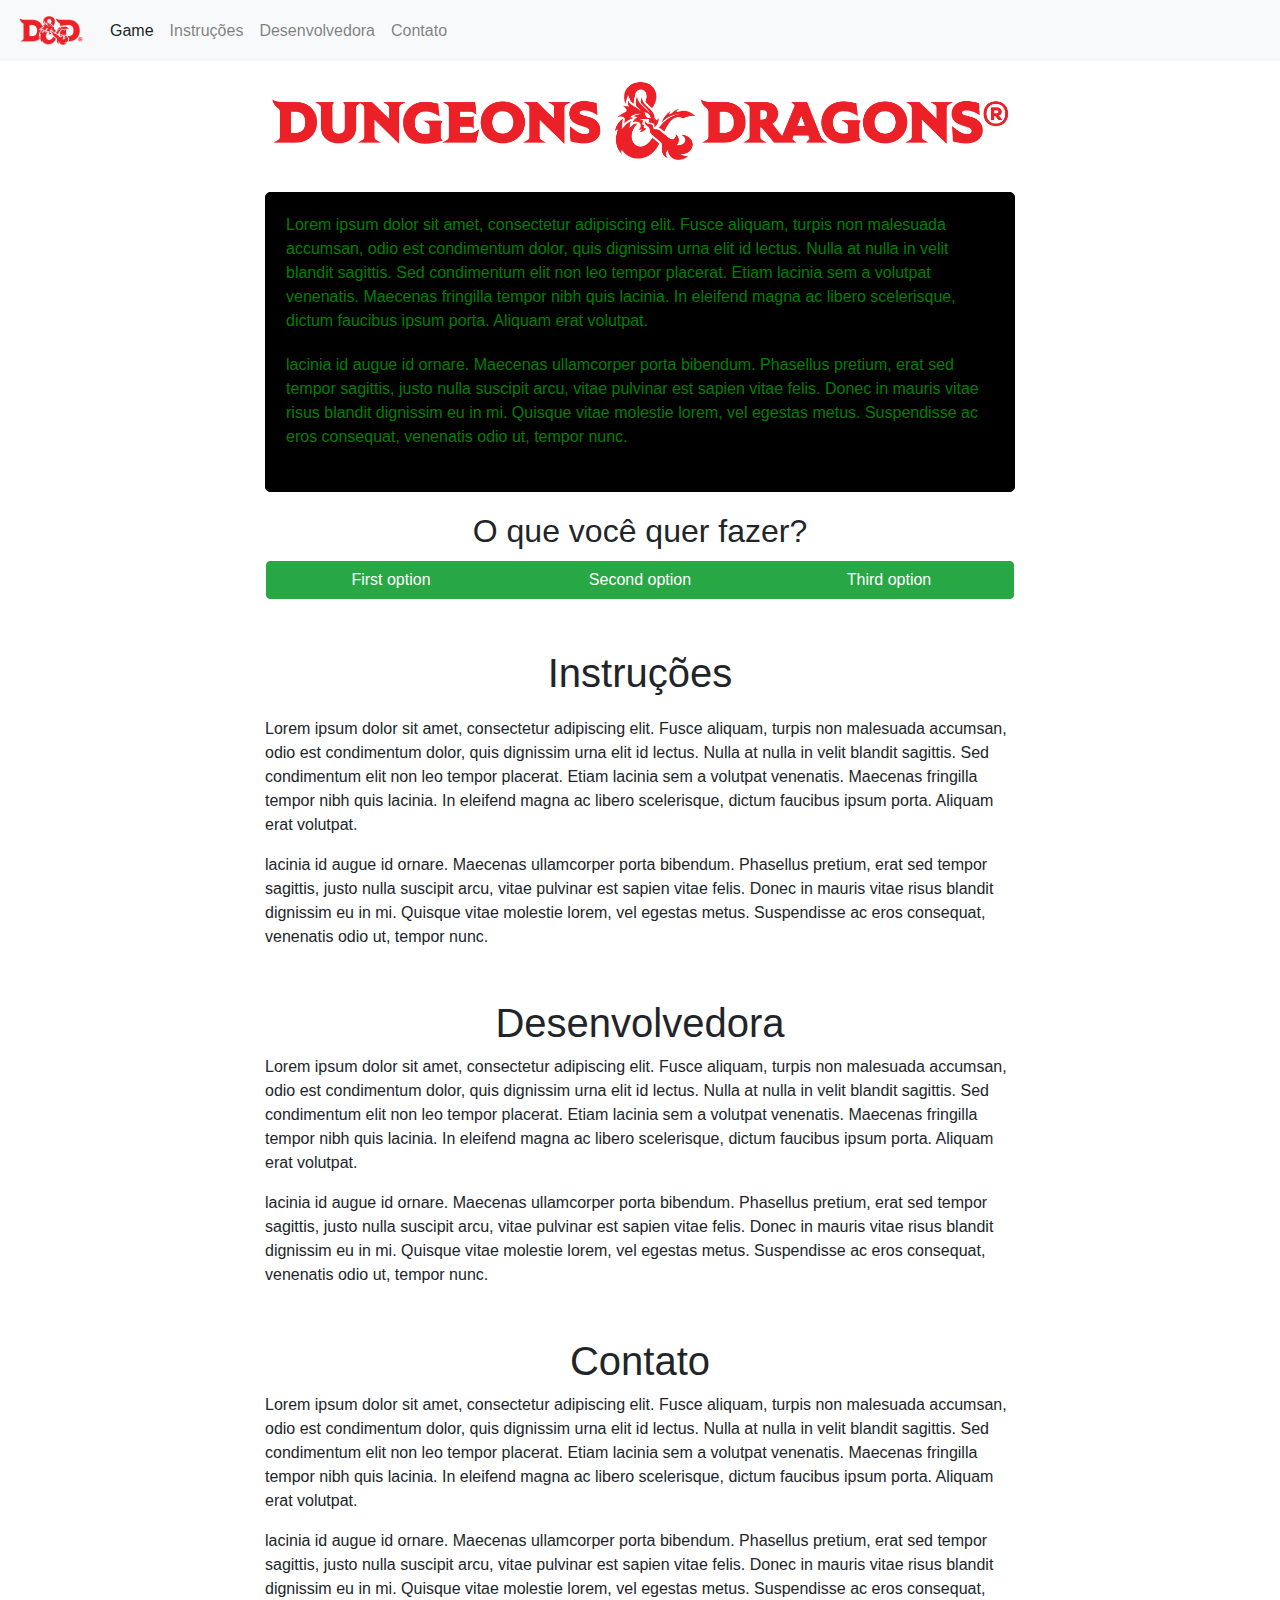
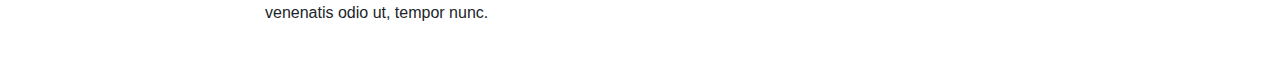
==== starter_code/index.html @ dfd6236e "done html structure" ====
<!doctype html>
<html lang="en">
  <head>
    <!-- Required meta tags -->
    <meta charset="utf-8">
    <meta name="viewport" content="width=device-width, initial-scale=1, shrink-to-fit=no">

    <!-- Bootstrap CSS -->
    <link rel="stylesheet" href="https://maxcdn.bootstrapcdn.com/bootstrap/4.0.0/css/bootstrap.min.css" integrity="sha384-Gn5384xqQ1aoWXA+058RXPxPg6fy4IWvTNh0E263XmFcJlSAwiGgFAW/dAiS6JXm" crossorigin="anonymous">

    <!-- Local CSS -->
    <link rel="stylesheet" href="style.css">

    <title>Dungeons & Dragons</title>
    <link rel="icon" type ="image/png" href="./images/icon.png">
  </head>
  <body>
    <nav class="navbar navbar-expand-lg navbar-light bg-light">
      <a class="navbar-brand"><img src="./images/logo_sm.png" alt="d&d"></a>
      <button class="navbar-toggler" type="button" data-toggle="collapse" data-target="#navbarNavAltMarkup" aria-controls="navbarNavAltMarkup" aria-expanded="false" aria-label="Toggle navigation">
      <span class="navbar-toggler-icon"></span>
      </button>
      <div class="collapse navbar-collapse" id="navbarNavAltMarkup">
        <div class="navbar-nav">
          <a class="nav-item nav-link active" href="#game">Game <span class="sr-only">(current)</span></a>
          <a class="nav-item nav-link" href="#instrucoes">Instruções</a>
          <a class="nav-item nav-link" href="#desenvolvedora">Desenvolvedora</a>
          <a class="nav-item nav-link" href="#contato">Contato</a>
        </div>
      </div>
    </nav>
    <section id="game" class="text-center">
      <img src="./images/logo_lg.png" alt="d&d">
      <div id="board">
        <p>Lorem ipsum dolor sit amet, consectetur adipiscing elit. Fusce aliquam, turpis non malesuada accumsan, odio est condimentum dolor, quis dignissim urna elit id lectus. Nulla at nulla in velit blandit sagittis. Sed condimentum elit non leo tempor placerat. Etiam lacinia sem a volutpat venenatis. Maecenas fringilla tempor nibh quis lacinia. In eleifend magna ac libero scelerisque, dictum faucibus ipsum porta. Aliquam erat volutpat.</p>

        <p>lacinia id augue id ornare. Maecenas ullamcorper porta bibendum. Phasellus pretium, erat sed tempor sagittis, justo nulla suscipit arcu, vitae pulvinar est sapien vitae felis. Donec in mauris vitae risus blandit dignissim eu in mi. Quisque vitae molestie lorem, vel egestas metus. Suspendisse ac eros consequat, venenatis odio ut, tempor nunc.</p>
      </div>
      <div id="what">
        <h1>O que você quer fazer?</h1>
      </div>
      <div class="btn-group" role="group" aria-label="Basic example">
        <button type="button" class="btn btn-success">First option</button>
        <button type="button" class="btn btn-success">Second option</button>
        <button type="button" class="btn btn-success">Third option</button>
      </div>
    </section>
    <section id="instrucoes">
      <h1  class="text-center">Instruções</h1>
      <p>Lorem ipsum dolor sit amet, consectetur adipiscing elit. Fusce aliquam, turpis non malesuada accumsan, odio est condimentum dolor, quis dignissim urna elit id lectus. Nulla at nulla in velit blandit sagittis. Sed condimentum elit non leo tempor placerat. Etiam lacinia sem a volutpat venenatis. Maecenas fringilla tempor nibh quis lacinia. In eleifend magna ac libero scelerisque, dictum faucibus ipsum porta. Aliquam erat volutpat.</p>

      <p>lacinia id augue id ornare. Maecenas ullamcorper porta bibendum. Phasellus pretium, erat sed tempor sagittis, justo nulla suscipit arcu, vitae pulvinar est sapien vitae felis. Donec in mauris vitae risus blandit dignissim eu in mi. Quisque vitae molestie lorem, vel egestas metus. Suspendisse ac eros consequat, venenatis odio ut, tempor nunc.</p>
    </section>
    <section id="desenvolvedora">
      <h1  class="text-center">Desenvolvedora</h1>
      <p>Lorem ipsum dolor sit amet, consectetur adipiscing elit. Fusce aliquam, turpis non malesuada accumsan, odio est condimentum dolor, quis dignissim urna elit id lectus. Nulla at nulla in velit blandit sagittis. Sed condimentum elit non leo tempor placerat. Etiam lacinia sem a volutpat venenatis. Maecenas fringilla tempor nibh quis lacinia. In eleifend magna ac libero scelerisque, dictum faucibus ipsum porta. Aliquam erat volutpat.</p>

      <p>lacinia id augue id ornare. Maecenas ullamcorper porta bibendum. Phasellus pretium, erat sed tempor sagittis, justo nulla suscipit arcu, vitae pulvinar est sapien vitae felis. Donec in mauris vitae risus blandit dignissim eu in mi. Quisque vitae molestie lorem, vel egestas metus. Suspendisse ac eros consequat, venenatis odio ut, tempor nunc.</p>
    </section>
    <section id="contato">
      <h1  class="text-center">Contato</h1>
      <p>Lorem ipsum dolor sit amet, consectetur adipiscing elit. Fusce aliquam, turpis non malesuada accumsan, odio est condimentum dolor, quis dignissim urna elit id lectus. Nulla at nulla in velit blandit sagittis. Sed condimentum elit non leo tempor placerat. Etiam lacinia sem a volutpat venenatis. Maecenas fringilla tempor nibh quis lacinia. In eleifend magna ac libero scelerisque, dictum faucibus ipsum porta. Aliquam erat volutpat.</p>

      <p>lacinia id augue id ornare. Maecenas ullamcorper porta bibendum. Phasellus pretium, erat sed tempor sagittis, justo nulla suscipit arcu, vitae pulvinar est sapien vitae felis. Donec in mauris vitae risus blandit dignissim eu in mi. Quisque vitae molestie lorem, vel egestas metus. Suspendisse ac eros consequat, venenatis odio ut, tempor nunc.</p>
    </section>
    <!-- Local JavaScript -->
    <script src="script.js"></script>
    <!-- Bootstrap JS -->
    <script src="https://code.jquery.com/jquery-3.2.1.slim.min.js" integrity="sha384-KJ3o2DKtIkvYIK3UENzmM7KCkRr/rE9/Qpg6aAZGJwFDMVNA/GpGFF93hXpG5KkN" crossorigin="anonymous"></script>
    <script src="https://cdnjs.cloudflare.com/ajax/libs/popper.js/1.12.9/umd/popper.min.js" integrity="sha384-ApNbgh9B+Y1QKtv3Rn7W3mgPxhU9K/ScQsAP7hUibX39j7fakFPskvXusvfa0b4Q" crossorigin="anonymous"></script>
    <script src="https://maxcdn.bootstrapcdn.com/bootstrap/4.0.0/js/bootstrap.min.js" integrity="sha384-JZR6Spejh4U02d8jOt6vLEHfe/JQGiRRSQQxSfFWpi1MquVdAyjUar5+76PVCmYl" crossorigin="anonymous"></script>
  </body>
</html>
---- starter_code/style.css ----
nav > a > img {
  width: 70px;
}

#game > img {
  width: 775px;
  margin: 0 0 15px;
}

#board {
  border: 1px solid black;
  border-radius: 5px;
  background: black;
  width: 750px;
  height: 300px;
  margin: 0 auto;
}

#board > p {
  color: green;
  text-align: start;
  margin: 20px;
}

#what > h1 {
  font-size: 2em;
  margin: 20px auto 10px;
}

.btn {
  width: 250px;
}

#instrucoes, #desenvolvedora, #contato {
  width: 750px;
  margin: 50px auto;
}

#instrucoes > h1 {
  margin-bottom: 20px;
}
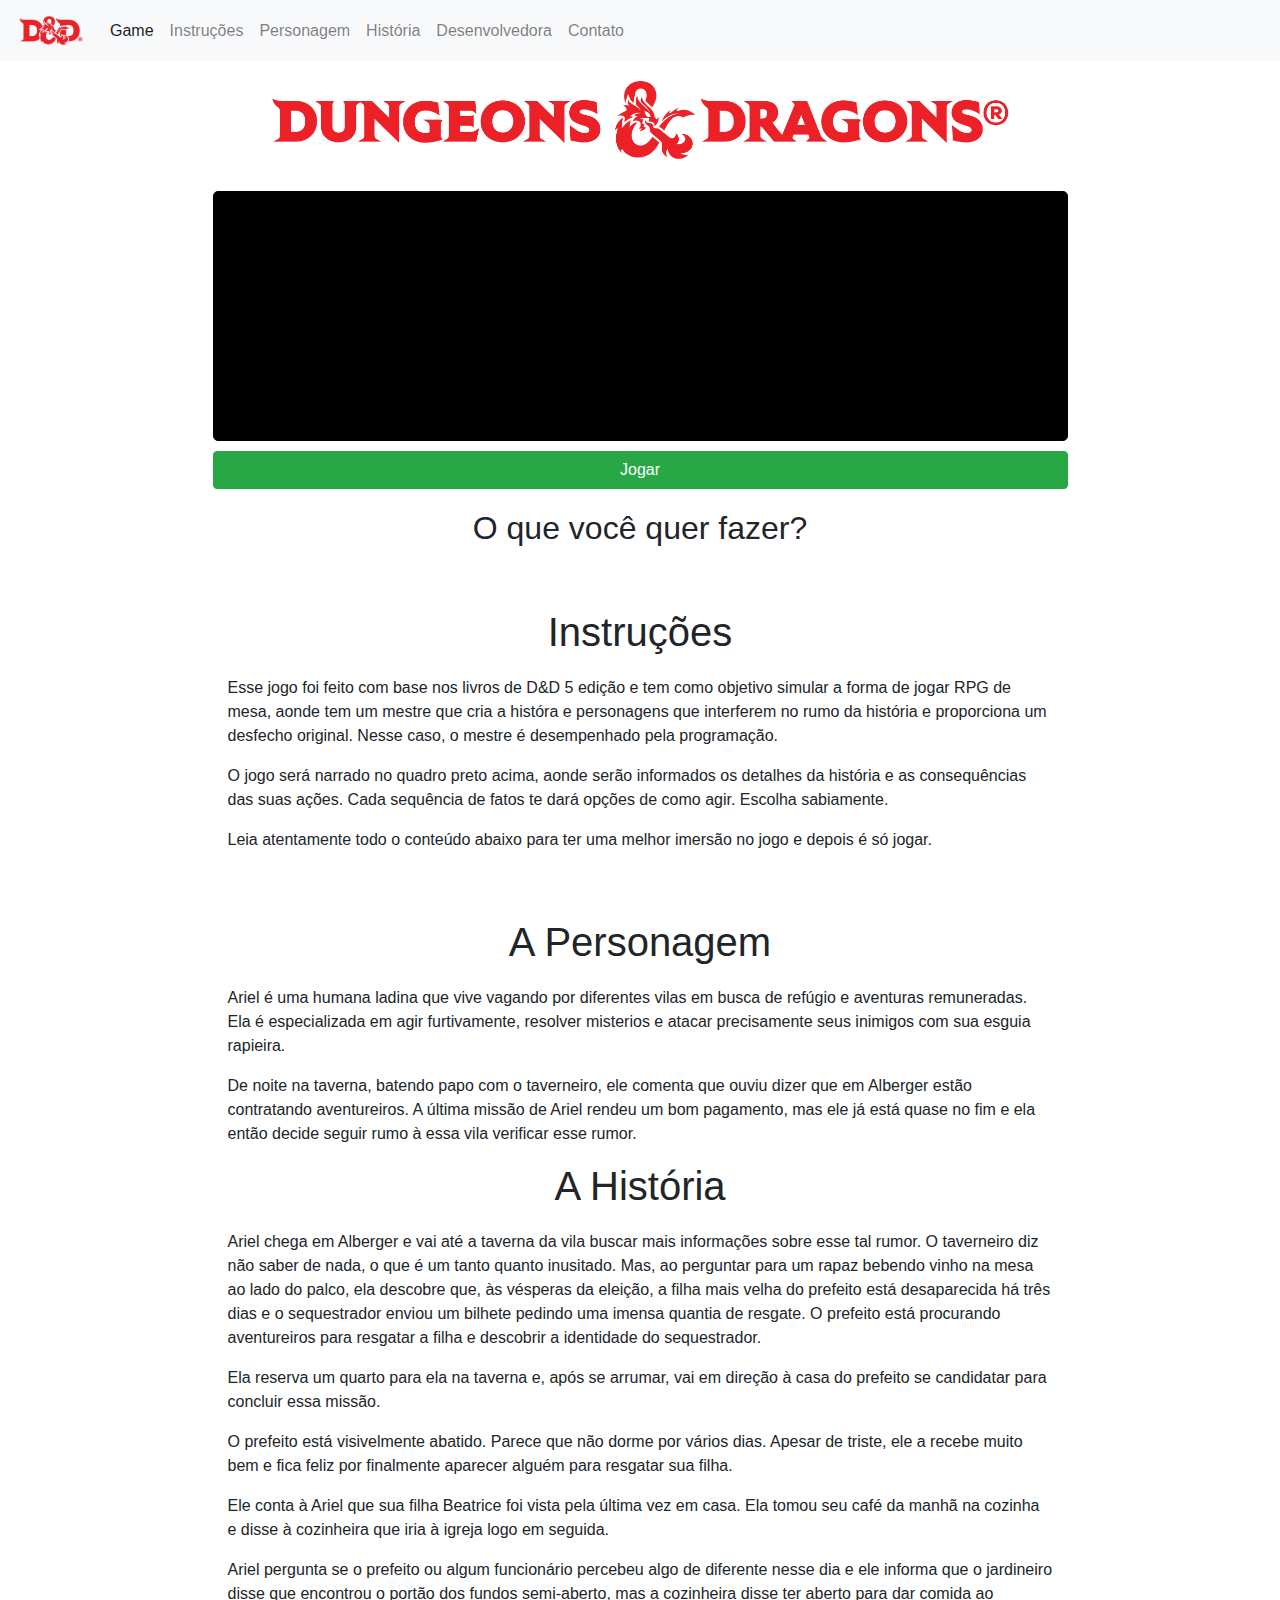
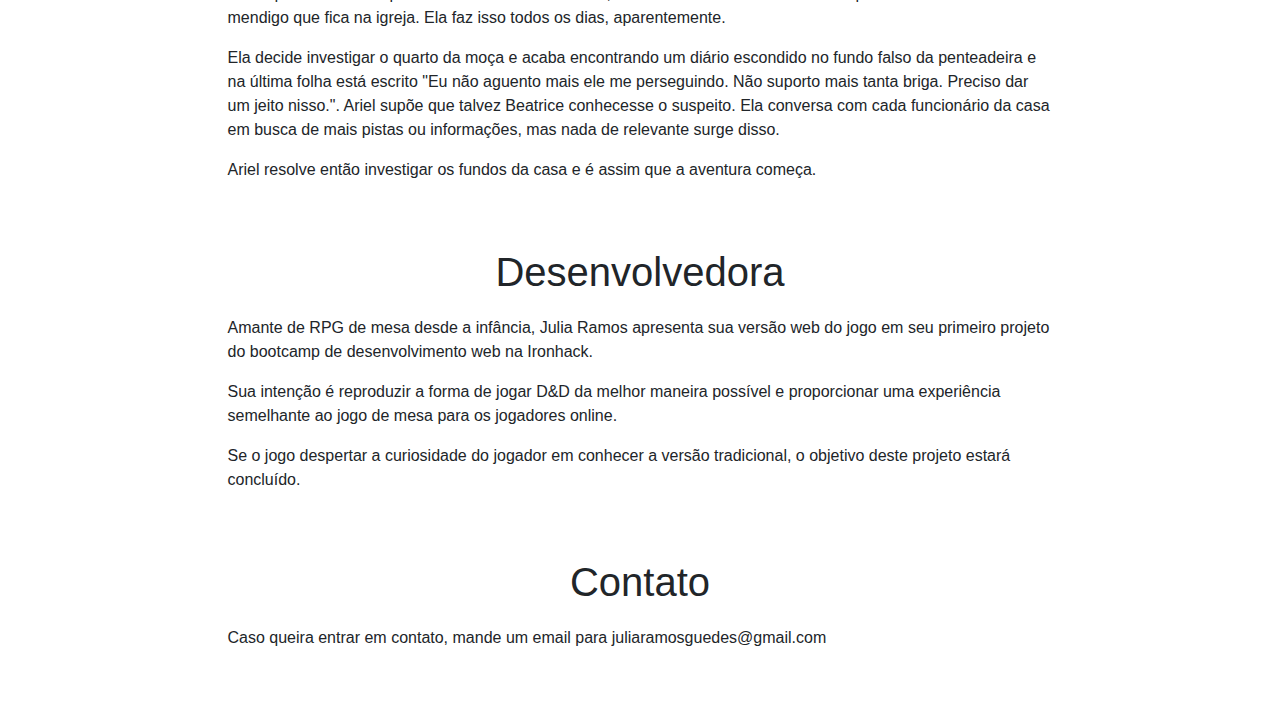
==== commit 59235006: "done html content" ====
--- a/starter_code/index.html
+++ b/starter_code/index.html
@@ -15,7 +15,7 @@
     <link rel="icon" type ="image/png" href="./images/icon.png">
   </head>
   <body>
-    <nav class="navbar navbar-expand-lg navbar-light bg-light">
+    <nav class="navbar fixed-top navbar-expand-lg navbar-light bg-light">
       <a class="navbar-brand"><img src="./images/logo_sm.png" alt="d&d"></a>
       <button class="navbar-toggler" type="button" data-toggle="collapse" data-target="#navbarNavAltMarkup" aria-controls="navbarNavAltMarkup" aria-expanded="false" aria-label="Toggle navigation">
       <span class="navbar-toggler-icon"></span>
@@ -24,47 +24,90 @@
         <div class="navbar-nav">
           <a class="nav-item nav-link active" href="#game">Game <span class="sr-only">(current)</span></a>
           <a class="nav-item nav-link" href="#instrucoes">Instruções</a>
+          <a class="nav-item nav-link" href="#personagem">Personagem</a>
+          <a class="nav-item nav-link" href="#historia">História</a>
           <a class="nav-item nav-link" href="#desenvolvedora">Desenvolvedora</a>
           <a class="nav-item nav-link" href="#contato">Contato</a>
         </div>
       </div>
     </nav>
-    <section id="game" class="text-center">
-      <img src="./images/logo_lg.png" alt="d&d">
-      <div id="board">
-        <p>Lorem ipsum dolor sit amet, consectetur adipiscing elit. Fusce aliquam, turpis non malesuada accumsan, odio est condimentum dolor, quis dignissim urna elit id lectus. Nulla at nulla in velit blandit sagittis. Sed condimentum elit non leo tempor placerat. Etiam lacinia sem a volutpat venenatis. Maecenas fringilla tempor nibh quis lacinia. In eleifend magna ac libero scelerisque, dictum faucibus ipsum porta. Aliquam erat volutpat.</p>
-
-        <p>lacinia id augue id ornare. Maecenas ullamcorper porta bibendum. Phasellus pretium, erat sed tempor sagittis, justo nulla suscipit arcu, vitae pulvinar est sapien vitae felis. Donec in mauris vitae risus blandit dignissim eu in mi. Quisque vitae molestie lorem, vel egestas metus. Suspendisse ac eros consequat, venenatis odio ut, tempor nunc.</p>
-      </div>
-      <div id="what">
-        <h1>O que você quer fazer?</h1>
-      </div>
-      <div class="btn-group" role="group" aria-label="Basic example">
-        <button type="button" class="btn btn-success">First option</button>
-        <button type="button" class="btn btn-success">Second option</button>
-        <button type="button" class="btn btn-success">Third option</button>
+    <section id="game" class="text-center container">
+      <div class="row d-flex justify-content-center">
+        <div class="col-12">
+          <img src="./images/logo_lg.png" alt="d&d" id="img-lg">
+          <img src="./images/logo_md.png" alt="d&d" id="img-md">
+        </div>
+        <div class="col-12 col-md-9" id="board">
+          <p id="history"></p>
+        </div>
+        <button type="button" class="btn btn-success col-12 col-md-9" id="start" onclick="start()">Jogar</button>
+        <h1 class="col-12" id="what">O que você quer fazer?</h1>
+        <div class="container">
+          <div id="options" class="row d-flex justify-content-center">
+          </div>
+        </div>
       </div>
     </section>
-    <section id="instrucoes">
-      <h1  class="text-center">Instruções</h1>
-      <p>Lorem ipsum dolor sit amet, consectetur adipiscing elit. Fusce aliquam, turpis non malesuada accumsan, odio est condimentum dolor, quis dignissim urna elit id lectus. Nulla at nulla in velit blandit sagittis. Sed condimentum elit non leo tempor placerat. Etiam lacinia sem a volutpat venenatis. Maecenas fringilla tempor nibh quis lacinia. In eleifend magna ac libero scelerisque, dictum faucibus ipsum porta. Aliquam erat volutpat.</p>
+    <section id="instrucoes" class="container">
+      <div class="row d-flex justify-content-center">
+        <div class="col-12 col-md-9">
+          <h1 class="text-center">Instruções</h1>
+          <p>Esse jogo foi feito com base nos livros de D&D 5 edição e tem como objetivo simular a forma de jogar RPG de mesa, aonde tem um mestre que cria a históra e personagens que interferem no rumo da história e proporciona um desfecho original. Nesse caso, o mestre é desempenhado pela programação. </p>
 
-      <p>lacinia id augue id ornare. Maecenas ullamcorper porta bibendum. Phasellus pretium, erat sed tempor sagittis, justo nulla suscipit arcu, vitae pulvinar est sapien vitae felis. Donec in mauris vitae risus blandit dignissim eu in mi. Quisque vitae molestie lorem, vel egestas metus. Suspendisse ac eros consequat, venenatis odio ut, tempor nunc.</p>
+          <p>O jogo será narrado no quadro preto acima, aonde serão informados os detalhes da história e as consequências das suas ações. Cada sequência de fatos te dará opções de como agir. Escolha sabiamente.</p>
+
+          <p>Leia atentamente todo o conteúdo abaixo para ter uma melhor imersão no jogo e depois é só jogar.</p>
+        </div>
+      </div>
     </section>
-    <section id="desenvolvedora">
-      <h1  class="text-center">Desenvolvedora</h1>
-      <p>Lorem ipsum dolor sit amet, consectetur adipiscing elit. Fusce aliquam, turpis non malesuada accumsan, odio est condimentum dolor, quis dignissim urna elit id lectus. Nulla at nulla in velit blandit sagittis. Sed condimentum elit non leo tempor placerat. Etiam lacinia sem a volutpat venenatis. Maecenas fringilla tempor nibh quis lacinia. In eleifend magna ac libero scelerisque, dictum faucibus ipsum porta. Aliquam erat volutpat.</p>
+    <section id="personagem" class="container">
+      <div class="row d-flex justify-content-center">
+        <div class="col-12 col-md-9">
+          <h1 class="text-center">A Personagem</h1>
+          <p>Ariel é uma humana ladina que vive vagando por diferentes vilas em busca de refúgio e aventuras remuneradas. Ela é especializada em agir furtivamente, resolver misterios e atacar precisamente seus inimigos com sua esguia rapieira.</p>
 
-      <p>lacinia id augue id ornare. Maecenas ullamcorper porta bibendum. Phasellus pretium, erat sed tempor sagittis, justo nulla suscipit arcu, vitae pulvinar est sapien vitae felis. Donec in mauris vitae risus blandit dignissim eu in mi. Quisque vitae molestie lorem, vel egestas metus. Suspendisse ac eros consequat, venenatis odio ut, tempor nunc.</p>
+          <p>De noite na taverna, batendo papo com o taverneiro, ele comenta que ouviu dizer que em Alberger estão contratando aventureiros. A última missão de Ariel rendeu um bom pagamento, mas ele já está quase no fim e ela então decide seguir rumo à essa vila verificar esse rumor.</p>
+        </div>
+      </div>
     </section>
-    <section id="contato">
-      <h1  class="text-center">Contato</h1>
-      <p>Lorem ipsum dolor sit amet, consectetur adipiscing elit. Fusce aliquam, turpis non malesuada accumsan, odio est condimentum dolor, quis dignissim urna elit id lectus. Nulla at nulla in velit blandit sagittis. Sed condimentum elit non leo tempor placerat. Etiam lacinia sem a volutpat venenatis. Maecenas fringilla tempor nibh quis lacinia. In eleifend magna ac libero scelerisque, dictum faucibus ipsum porta. Aliquam erat volutpat.</p>
+    <section id="historia" class="container">
+      <div class="row d-flex justify-content-center">
+        <div class="col-12 col-md-9">
+          <h1 class="text-center">A História</h1>
+          <p>Ariel chega em Alberger e vai até a taverna da vila buscar mais informações sobre esse tal rumor. O taverneiro diz não saber de nada, o que é um tanto quanto inusitado. Mas, ao perguntar para um rapaz bebendo vinho na mesa ao lado do palco, ela descobre que, às vésperas da eleição, a filha mais velha do prefeito está desaparecida há três dias e o sequestrador enviou um bilhete pedindo uma imensa quantia de resgate. O prefeito está procurando aventureiros para resgatar a filha e descobrir a identidade do sequestrador.</p>
+          <p>Ela reserva um quarto para ela na taverna e, após se arrumar, vai em direção à casa do prefeito se candidatar para concluir essa missão.</p>
+          <p>O prefeito está visivelmente abatido. Parece que não dorme por vários dias. Apesar de triste, ele a recebe muito bem e fica feliz por finalmente aparecer alguém para resgatar sua filha.</p>
+          <p>Ele conta à Ariel que sua filha Beatrice foi vista pela última vez em casa. Ela tomou seu café da manhã na cozinha e disse à cozinheira que iria à igreja logo em seguida.</p>
+          <p>Ariel pergunta se o prefeito ou algum funcionário percebeu algo de diferente nesse dia e ele informa que o jardineiro disse que encontrou o portão dos fundos semi-aberto, mas a cozinheira disse ter aberto para dar comida ao mendigo que fica na igreja. Ela faz isso todos os dias, aparentemente.</p>
+          <p>Ela decide investigar o quarto da moça e acaba encontrando um diário escondido no fundo falso da penteadeira e na última folha está escrito "Eu não aguento mais ele me perseguindo. Não suporto mais tanta briga. Preciso dar um jeito nisso.". Ariel supõe que talvez Beatrice conhecesse o suspeito. Ela conversa com cada funcionário da casa em busca de mais pistas ou informações, mas nada de relevante surge disso.</p>
+          <p>Ariel resolve então investigar os fundos da casa e é assim que a aventura começa.</p>
+        </div>
+      </div>
+    </section>
+    <section id="desenvolvedora" class="container">
+      <div class="row d-flex justify-content-center">
+        <div class="col-12 col-md-9">
+          <h1 class="text-center">Desenvolvedora</h1>
+          <p>Amante de RPG de mesa desde a infância, Julia Ramos apresenta sua versão web do jogo em seu primeiro projeto do bootcamp de desenvolvimento web na Ironhack.</p>
+    
+          <p>Sua intenção é reproduzir a forma de jogar D&D da melhor maneira possível e proporcionar uma experiência semelhante ao jogo de mesa para os jogadores online.</p>
 
-      <p>lacinia id augue id ornare. Maecenas ullamcorper porta bibendum. Phasellus pretium, erat sed tempor sagittis, justo nulla suscipit arcu, vitae pulvinar est sapien vitae felis. Donec in mauris vitae risus blandit dignissim eu in mi. Quisque vitae molestie lorem, vel egestas metus. Suspendisse ac eros consequat, venenatis odio ut, tempor nunc.</p>
+          <p>Se o jogo despertar a curiosidade do jogador em conhecer a versão tradicional, o objetivo deste projeto estará concluído.</p>
+        </div>
+      </div>
+    </section>
+    <section id="contato" class="container">
+      <div class="row d-flex justify-content-center">
+        <div class="col-12 col-md-9">
+          <h1 class="text-center">Contato</h1>
+          <p>Caso queira entrar em contato, mande um email para juliaramosguedes@gmail.com</p>
+        </div>
+      </div>
     </section>
     <!-- Local JavaScript -->
-    <script src="script.js"></script>
+    <script src="./src/script.js"></script>
+    <script src="./src/actions.js"></script>
+    <script src="./src/plot.js"></script>
     <!-- Bootstrap JS -->
     <script src="https://code.jquery.com/jquery-3.2.1.slim.min.js" integrity="sha384-KJ3o2DKtIkvYIK3UENzmM7KCkRr/rE9/Qpg6aAZGJwFDMVNA/GpGFF93hXpG5KkN" crossorigin="anonymous"></script>
     <script src="https://cdnjs.cloudflare.com/ajax/libs/popper.js/1.12.9/umd/popper.min.js" integrity="sha384-ApNbgh9B+Y1QKtv3Rn7W3mgPxhU9K/ScQsAP7hUibX39j7fakFPskvXusvfa0b4Q" crossorigin="anonymous"></script>
--- a/starter_code/style.css
+++ b/starter_code/style.css
@@ -2,18 +2,26 @@
   width: 70px;
 }
 
-#game > img {
-  width: 775px;
+#img-lg {
+  display: none;
+}
+
+#img-md {
+  width: 300px;
   margin: 0 0 15px;
+}
+
+#game {
+  margin-top: 60px;
 }
 
 #board {
   border: 1px solid black;
   border-radius: 5px;
   background: black;
-  width: 750px;
-  height: 300px;
+  height: 250px;
   margin: 0 auto;
+  overflow-y:scroll;
 }
 
 #board > p {
@@ -22,20 +30,63 @@
   margin: 20px;
 }
 
-#what > h1 {
+/* width */
+::-webkit-scrollbar {
+  width: 15px;
+}
+
+/* Track */
+::-webkit-scrollbar-track {
+  box-shadow: inset 0 0 5px grey; 
+  border-radius: 5px;
+}
+
+/* Handle */
+::-webkit-scrollbar-thumb {
+  background: dimgray; 
+  border-radius: 5px;
+}
+
+#what {
   font-size: 2em;
   margin: 20px auto 10px;
+  display: block;
 }
 
-.btn {
-  width: 250px;
+#start {
+  margin-top: 10px;
 }
 
 #instrucoes, #desenvolvedora, #contato {
-  width: 750px;
   margin: 50px auto;
 }
 
-#instrucoes > h1 {
+h1 {
   margin-bottom: 20px;
-}+}
+
+/* Medium devices (tablets, 768px and up) */
+@media (min-width: 768px) {
+  #img-lg {
+    width: 550px;
+    margin: 0 0 15px;
+    display: inline;
+  }
+  
+  #img-md {
+    display: none;
+  }
+}
+
+/* Large devices (desktops, 992px and up) */
+@media (min-width: 992px) {
+  #img-lg {
+    width: 775px;
+    margin: 0 0 15px;
+    display: inline;
+  }
+  
+  #img-md {
+    display: none;
+  }
+}
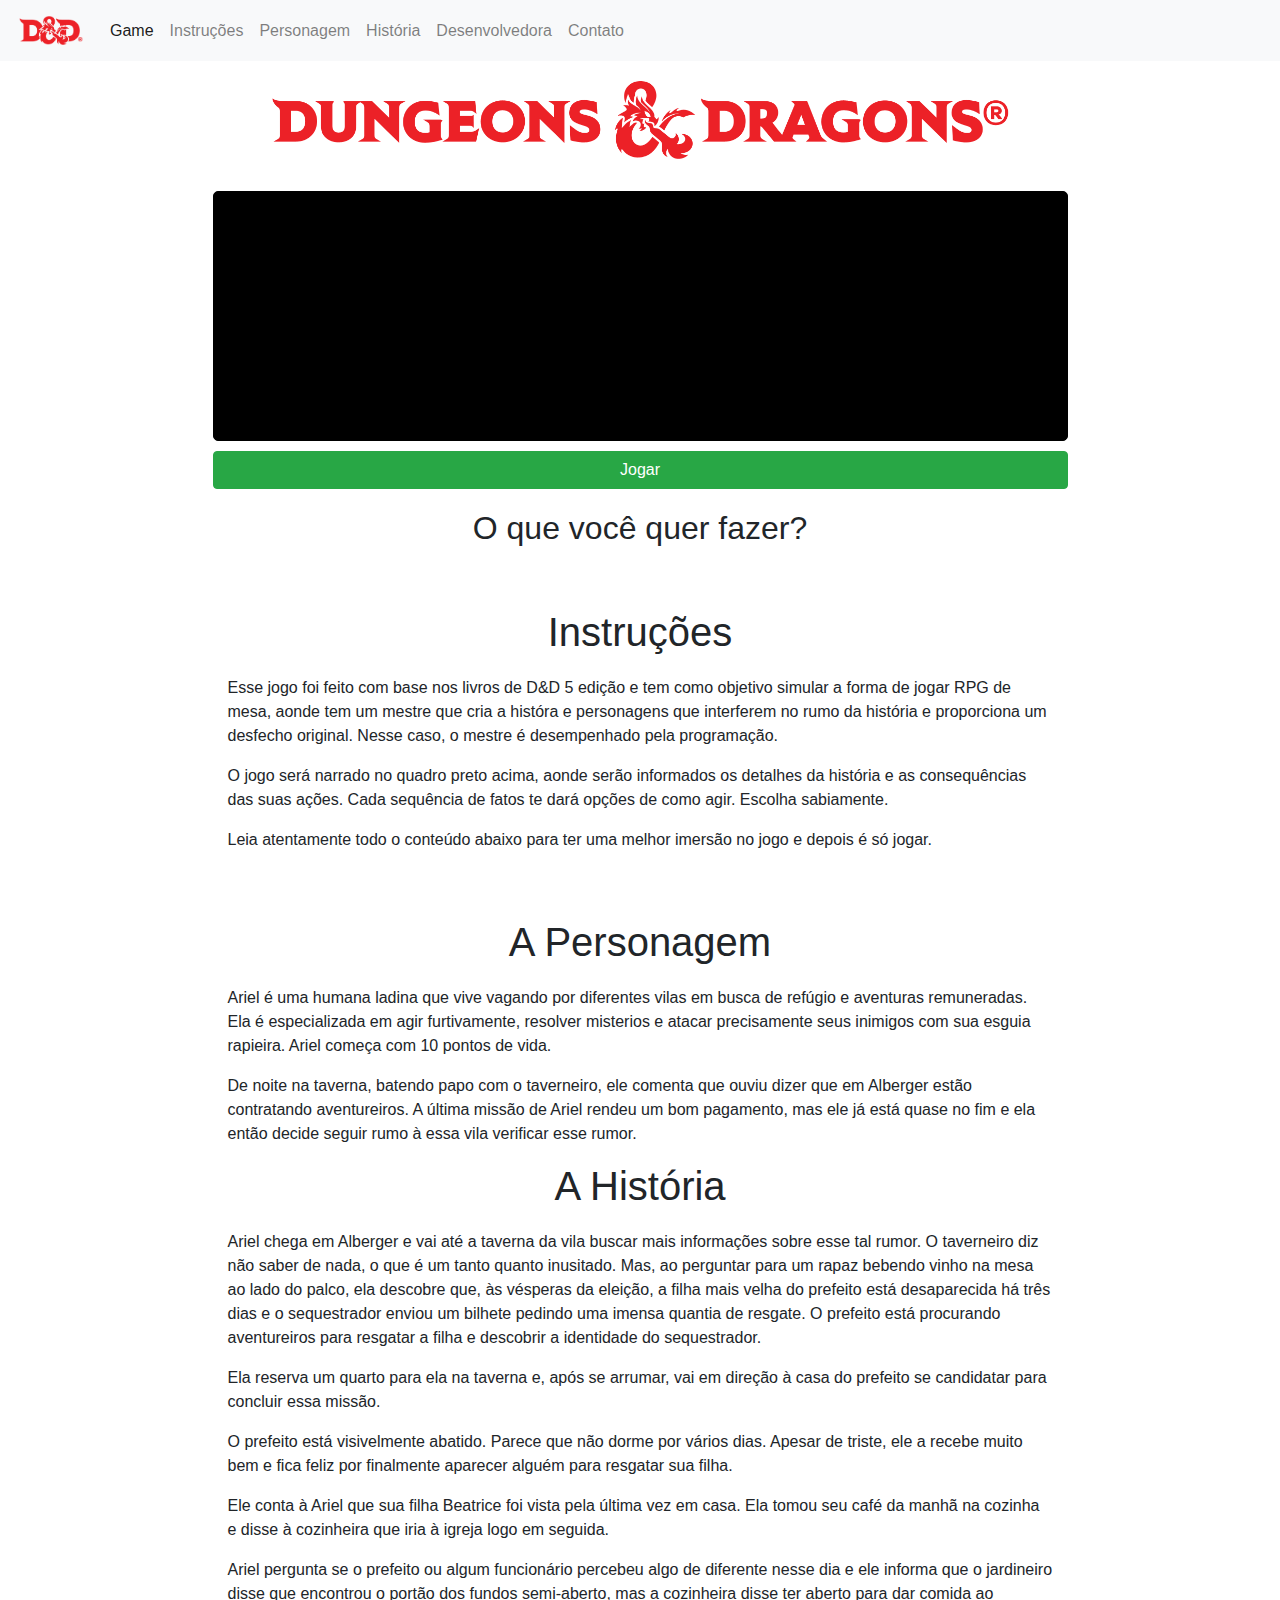
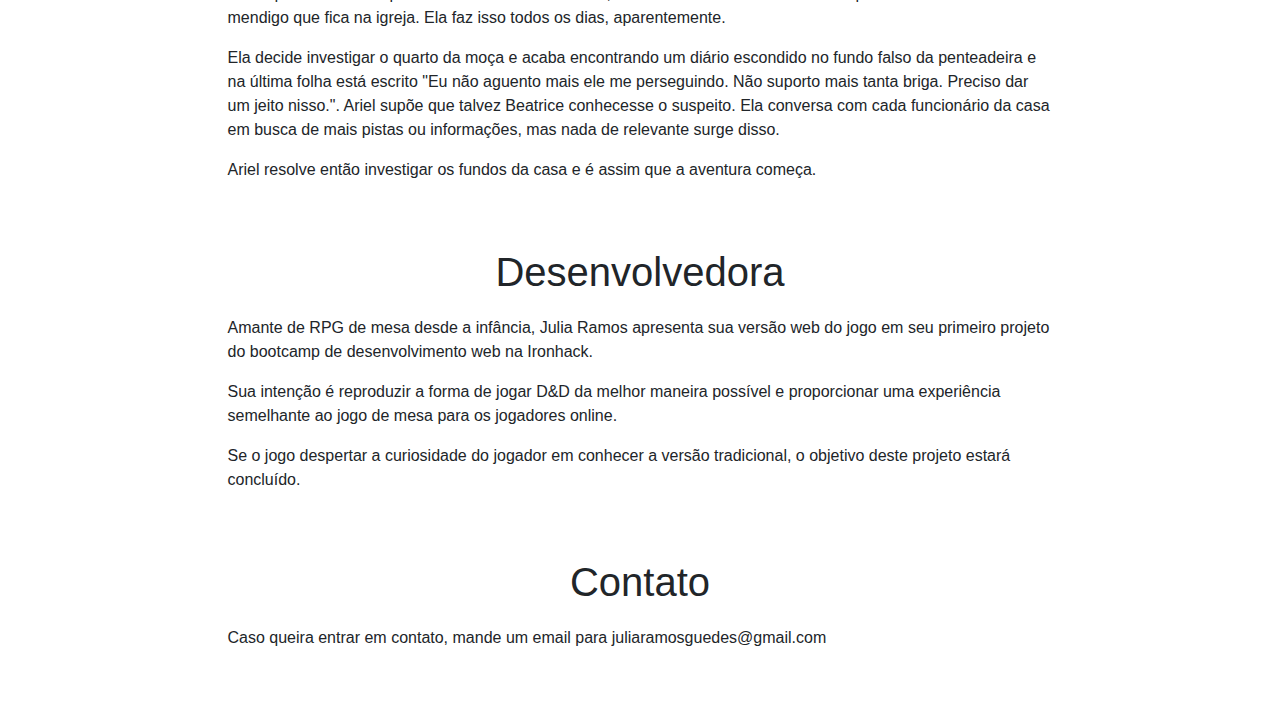
==== commit edcc0e6c: "done some plot functions" ====
--- a/starter_code/index.html
+++ b/starter_code/index.html
@@ -64,7 +64,7 @@
       <div class="row d-flex justify-content-center">
         <div class="col-12 col-md-9">
           <h1 class="text-center">A Personagem</h1>
-          <p>Ariel é uma humana ladina que vive vagando por diferentes vilas em busca de refúgio e aventuras remuneradas. Ela é especializada em agir furtivamente, resolver misterios e atacar precisamente seus inimigos com sua esguia rapieira.</p>
+          <p>Ariel é uma humana ladina que vive vagando por diferentes vilas em busca de refúgio e aventuras remuneradas. Ela é especializada em agir furtivamente, resolver misterios e atacar precisamente seus inimigos com sua esguia rapieira. Ariel começa com 10 pontos de vida.</p>
 
           <p>De noite na taverna, batendo papo com o taverneiro, ele comenta que ouviu dizer que em Alberger estão contratando aventureiros. A última missão de Ariel rendeu um bom pagamento, mas ele já está quase no fim e ela então decide seguir rumo à essa vila verificar esse rumor.</p>
         </div>
@@ -106,7 +106,6 @@
     </section>
     <!-- Local JavaScript -->
     <script src="./src/script.js"></script>
-    <script src="./src/actions.js"></script>
     <script src="./src/plot.js"></script>
     <!-- Bootstrap JS -->
     <script src="https://code.jquery.com/jquery-3.2.1.slim.min.js" integrity="sha384-KJ3o2DKtIkvYIK3UENzmM7KCkRr/rE9/Qpg6aAZGJwFDMVNA/GpGFF93hXpG5KkN" crossorigin="anonymous"></script>
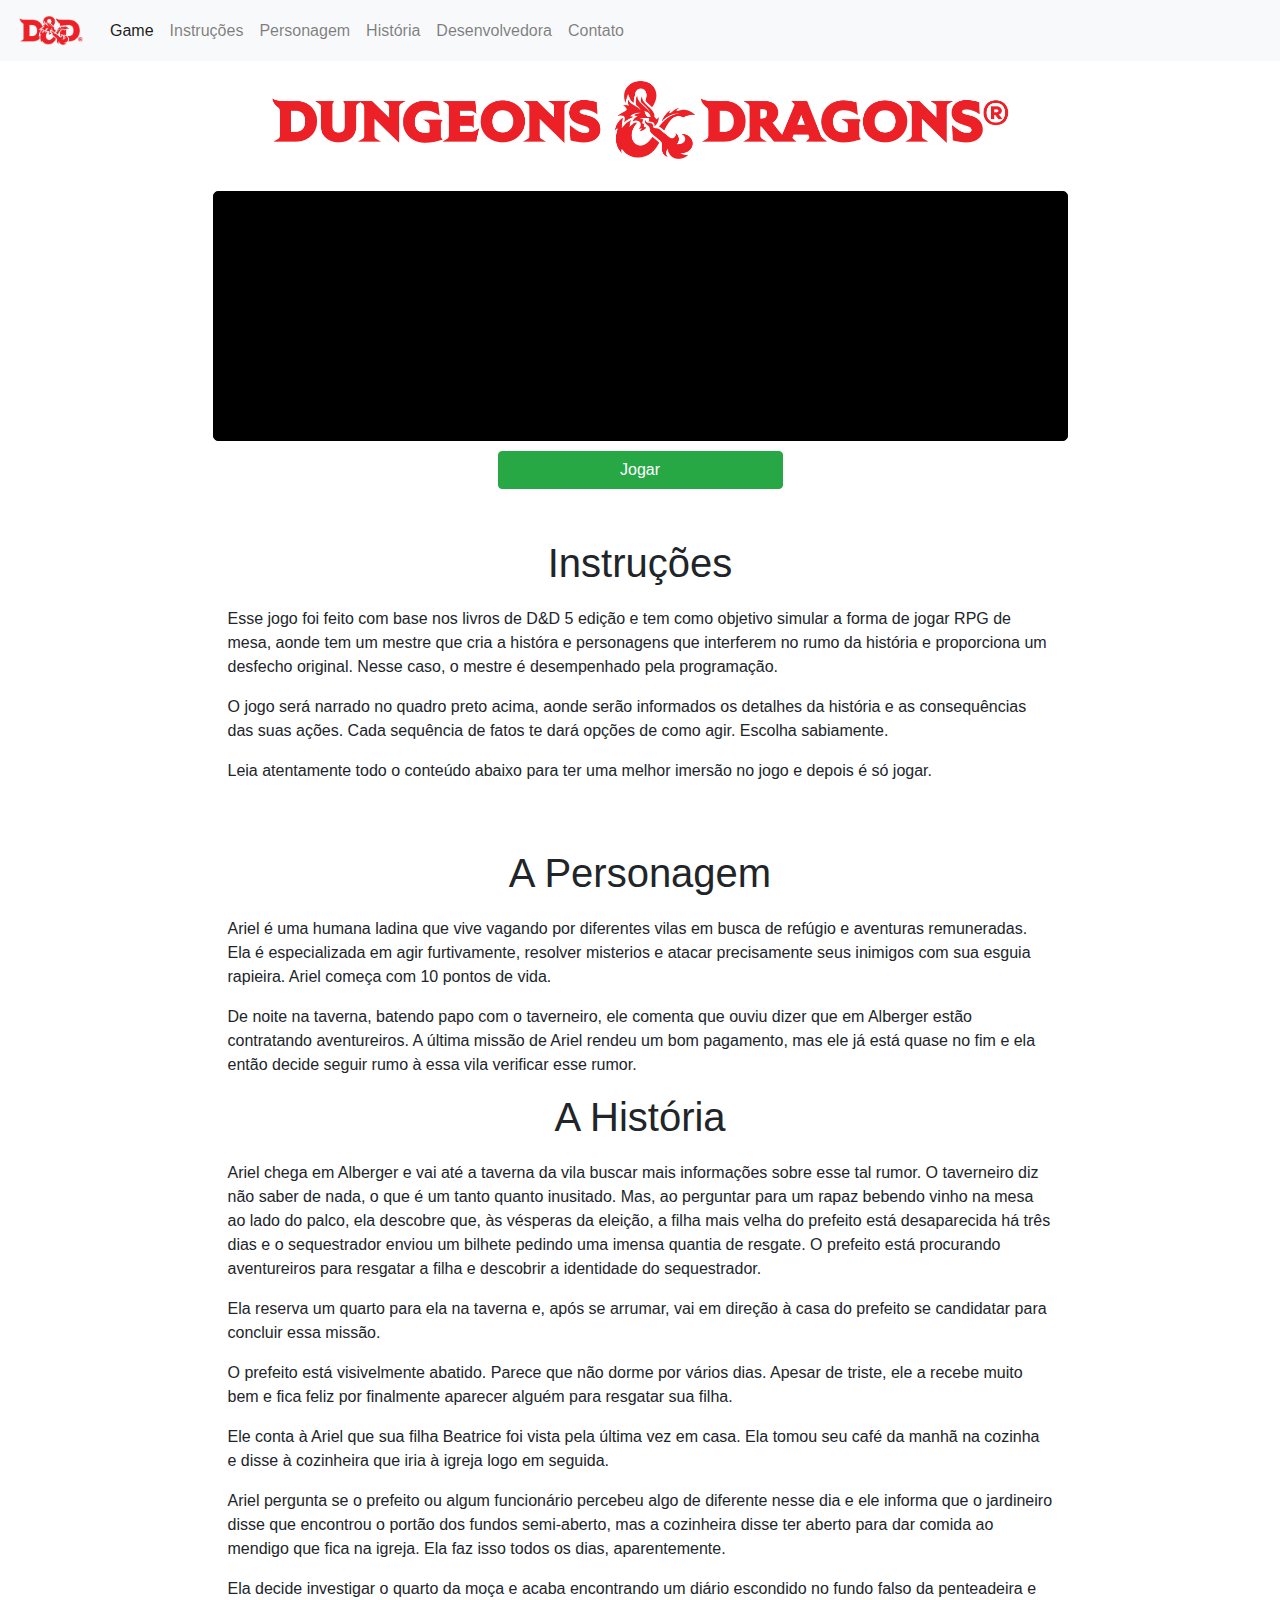
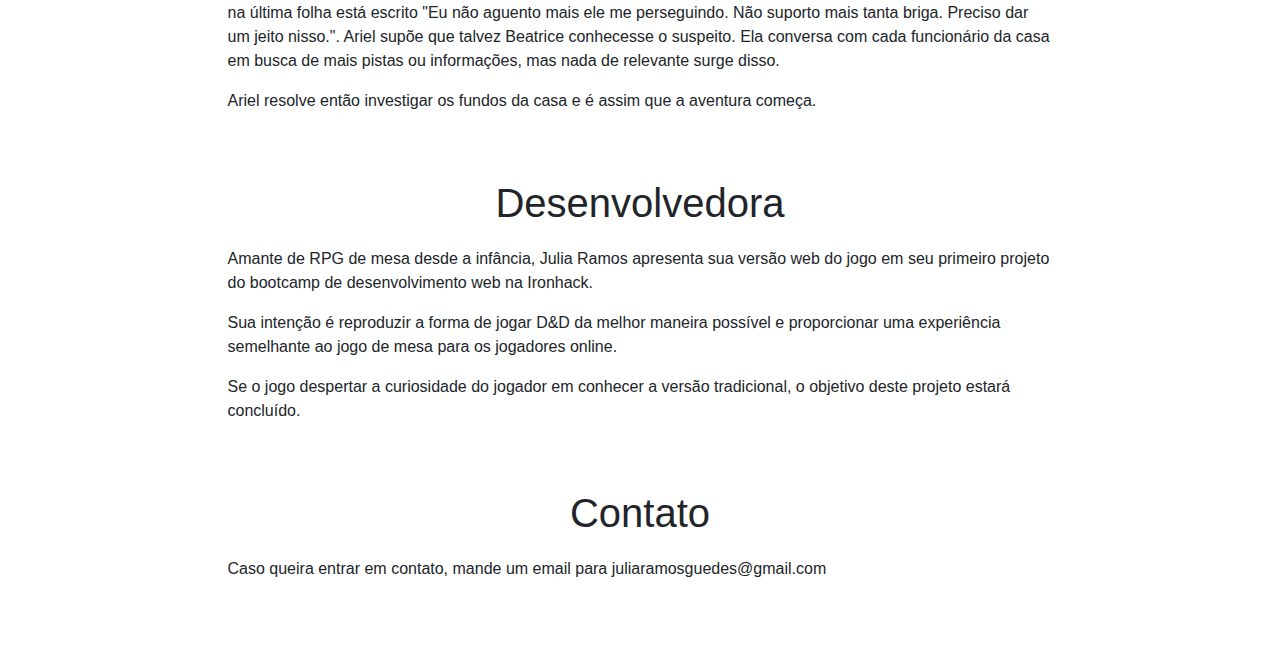
==== commit b0e9c24e: "buttons style refactored" ====
--- a/starter_code/index.html
+++ b/starter_code/index.html
@@ -37,10 +37,17 @@
           <img src="./images/logo_lg.png" alt="d&d" id="img-lg">
           <img src="./images/logo_md.png" alt="d&d" id="img-md">
         </div>
+      </div>
+      <div class="row d-flex justify-content-center">
         <div class="col-12 col-md-9" id="board">
           <p id="history"></p>
         </div>
-        <button type="button" class="btn btn-success col-12 col-md-9" id="start" onclick="start()">Jogar</button>
+      </div>
+      <div class="row d-flex justify-content-center">
+        <button type="button" class="btn btn-success col-12 col-md-3" id="btn-start" onclick="start()">Jogar</button>
+        <button type="button" class="btn btn-outline-success col-12 col-md-3" id="btn-print-all" onclick="printAll()">Avançar</button>
+      </div>
+      <div class="row d-flex justify-content-center">
         <h1 class="col-12" id="what">O que você quer fazer?</h1>
         <div class="container">
           <div id="options" class="row d-flex justify-content-center">
--- a/starter_code/style.css
+++ b/starter_code/style.css
@@ -30,6 +30,29 @@
   margin: 20px;
 }
 
+#btn-start {
+  margin-top: 10px;
+  display: inline-block;
+}
+
+#btn-print-all {
+  margin-top: 10px;
+  display: none;
+}
+
+body.playing #btn-start {
+  display: none;
+}
+
+body.playing #btn-print-all {
+  display: inline-block;
+}
+
+#options > .btn {
+  /* border: none; */
+  /* margin: 10px; */
+}
+
 /* width */
 ::-webkit-scrollbar {
   width: 15px;
@@ -51,13 +74,16 @@
   font-size: 2em;
   margin: 20px auto 10px;
   display: block;
+  display: none;
 }
 
-#start {
-  margin-top: 10px;
+body.playing #what {
+  display: block;
 }
 
-#instrucoes, #desenvolvedora, #contato {
+#instrucoes,
+#desenvolvedora,
+#contato {
   margin: 50px auto;
 }
 
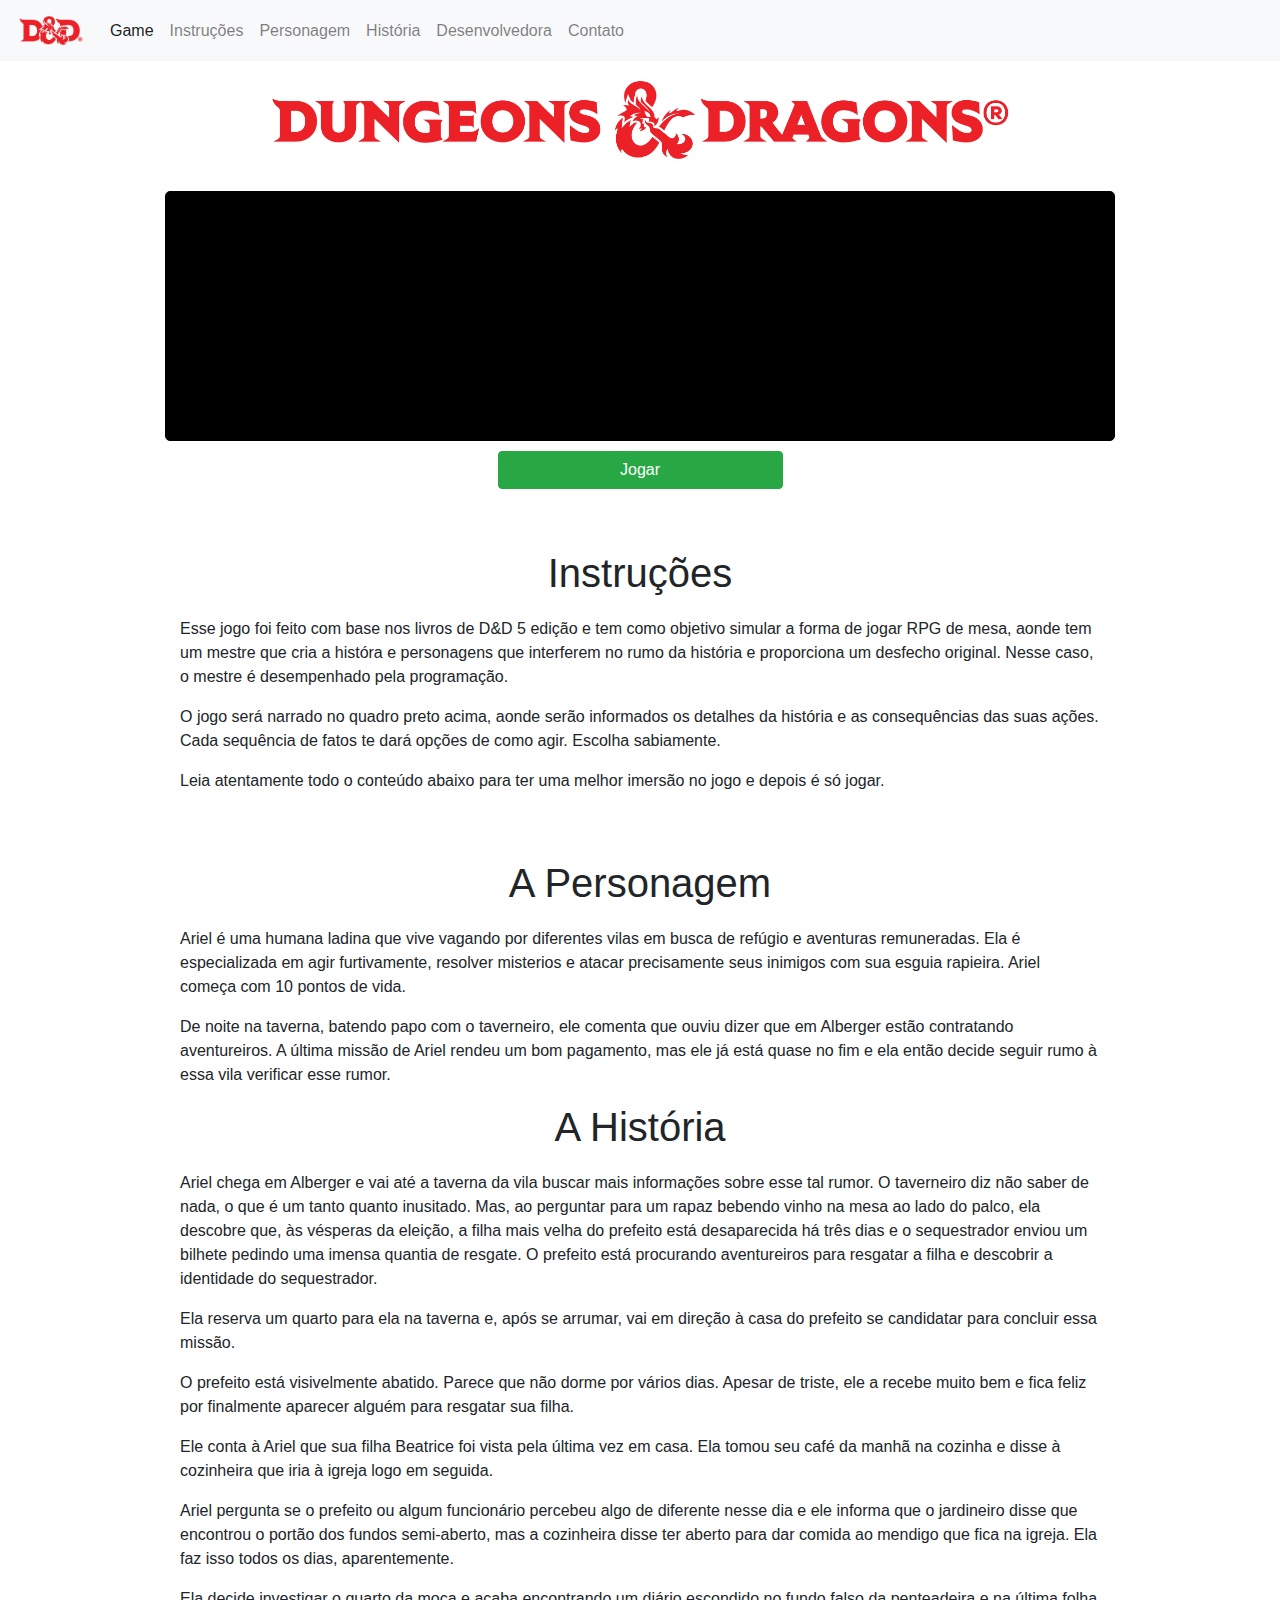
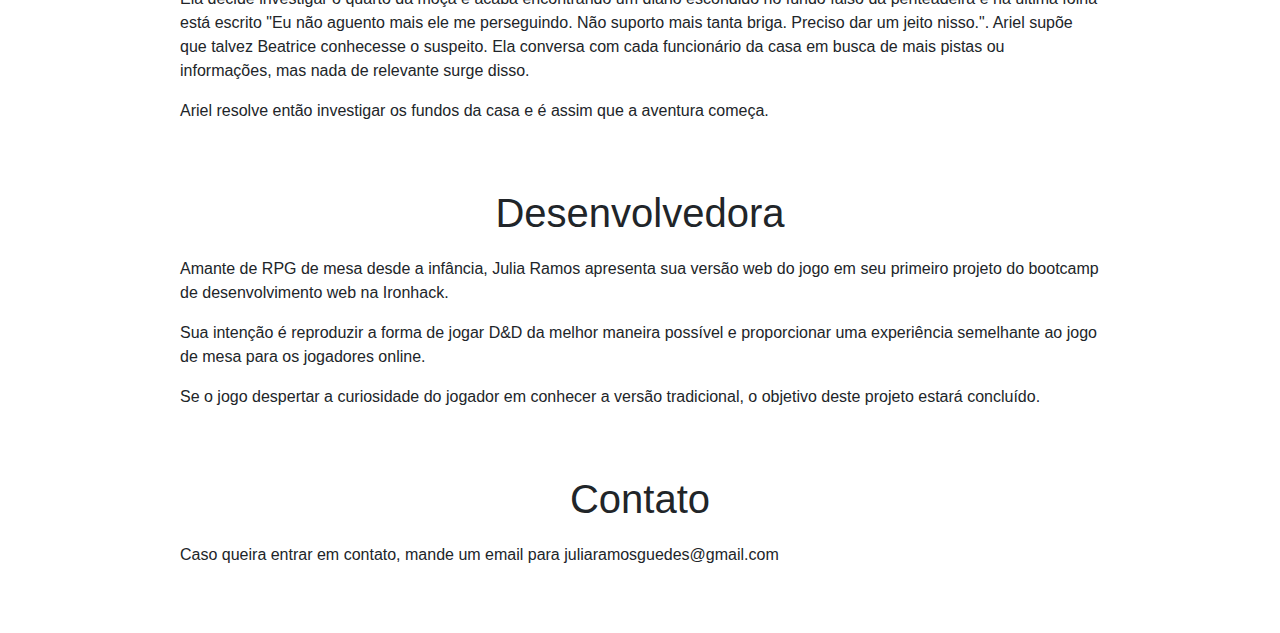
==== commit c652155f: "add margin to buttons" ====
--- a/starter_code/index.html
+++ b/starter_code/index.html
@@ -39,7 +39,7 @@
         </div>
       </div>
       <div class="row d-flex justify-content-center">
-        <div class="col-12 col-md-9" id="board">
+        <div class="col-12 col-md-10" id="board">
           <p id="history"></p>
         </div>
       </div>
@@ -57,7 +57,7 @@
     </section>
     <section id="instrucoes" class="container">
       <div class="row d-flex justify-content-center">
-        <div class="col-12 col-md-9">
+        <div class="col-12 col-md-10">
           <h1 class="text-center">Instruções</h1>
           <p>Esse jogo foi feito com base nos livros de D&D 5 edição e tem como objetivo simular a forma de jogar RPG de mesa, aonde tem um mestre que cria a históra e personagens que interferem no rumo da história e proporciona um desfecho original. Nesse caso, o mestre é desempenhado pela programação. </p>
 
@@ -69,7 +69,7 @@
     </section>
     <section id="personagem" class="container">
       <div class="row d-flex justify-content-center">
-        <div class="col-12 col-md-9">
+        <div class="col-12 col-md-10">
           <h1 class="text-center">A Personagem</h1>
           <p>Ariel é uma humana ladina que vive vagando por diferentes vilas em busca de refúgio e aventuras remuneradas. Ela é especializada em agir furtivamente, resolver misterios e atacar precisamente seus inimigos com sua esguia rapieira. Ariel começa com 10 pontos de vida.</p>
 
@@ -79,7 +79,7 @@
     </section>
     <section id="historia" class="container">
       <div class="row d-flex justify-content-center">
-        <div class="col-12 col-md-9">
+        <div class="col-12 col-md-10">
           <h1 class="text-center">A História</h1>
           <p>Ariel chega em Alberger e vai até a taverna da vila buscar mais informações sobre esse tal rumor. O taverneiro diz não saber de nada, o que é um tanto quanto inusitado. Mas, ao perguntar para um rapaz bebendo vinho na mesa ao lado do palco, ela descobre que, às vésperas da eleição, a filha mais velha do prefeito está desaparecida há três dias e o sequestrador enviou um bilhete pedindo uma imensa quantia de resgate. O prefeito está procurando aventureiros para resgatar a filha e descobrir a identidade do sequestrador.</p>
           <p>Ela reserva um quarto para ela na taverna e, após se arrumar, vai em direção à casa do prefeito se candidatar para concluir essa missão.</p>
@@ -93,7 +93,7 @@
     </section>
     <section id="desenvolvedora" class="container">
       <div class="row d-flex justify-content-center">
-        <div class="col-12 col-md-9">
+        <div class="col-12 col-md-10">
           <h1 class="text-center">Desenvolvedora</h1>
           <p>Amante de RPG de mesa desde a infância, Julia Ramos apresenta sua versão web do jogo em seu primeiro projeto do bootcamp de desenvolvimento web na Ironhack.</p>
     
@@ -105,7 +105,7 @@
     </section>
     <section id="contato" class="container">
       <div class="row d-flex justify-content-center">
-        <div class="col-12 col-md-9">
+        <div class="col-12 col-md-10">
           <h1 class="text-center">Contato</h1>
           <p>Caso queira entrar em contato, mande um email para juliaramosguedes@gmail.com</p>
         </div>
--- a/starter_code/style.css
+++ b/starter_code/style.css
@@ -48,9 +48,9 @@
   display: inline-block;
 }
 
-#options > .btn {
+.btn {
   /* border: none; */
-  /* margin: 10px; */
+  margin: 10px;
 }
 
 /* width */
